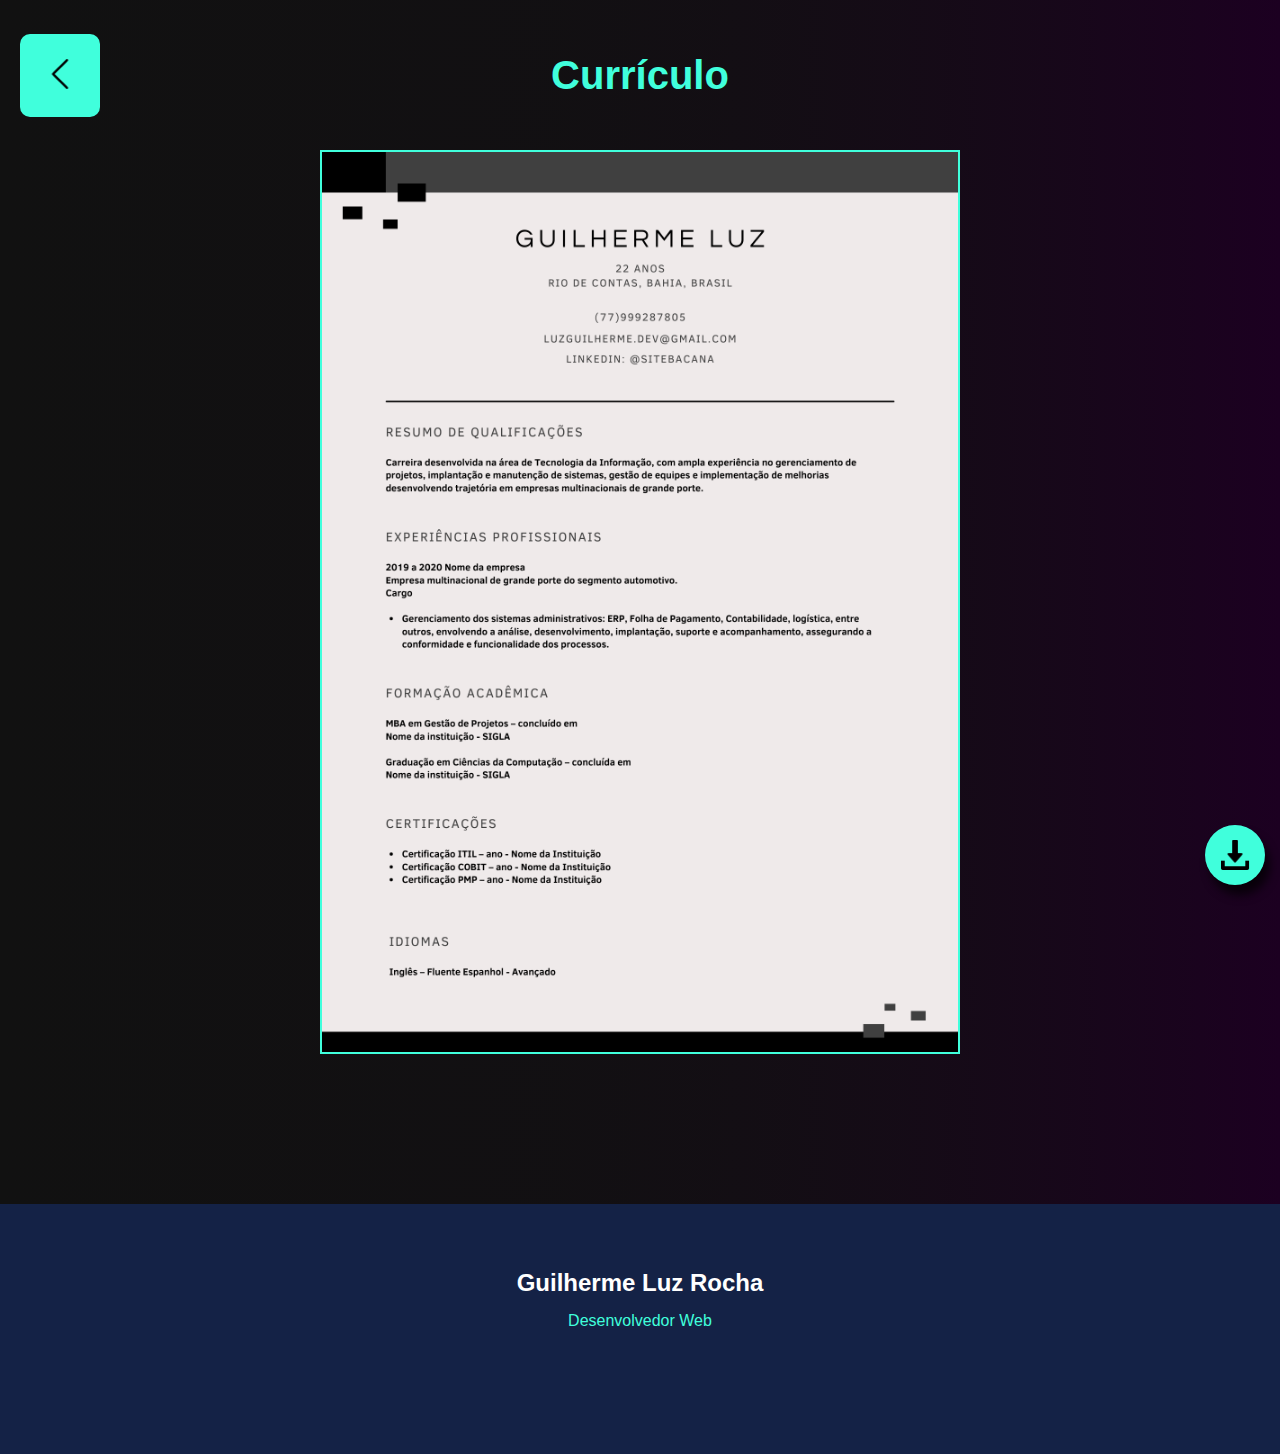
==== pagina2.html @ b0b2bcc6 "Atualização" ====
<!DOCTYPE html>
<html lang="pt-br">

<head>
  <meta charset="UTF-8">
  <meta http-equiv="X-UA-Compatible" content="IE=edge">
  <meta name="viewport" content="width=device-width, initial-scale=1.0">
  <title>Currículo</title>
  <link rel="stylesheet" href="style.css">
</head>

<body>
  <div class="container-CV">
    <div class="header-cv">
      <a href="./index.html"><button><img src="./images/proximo.png" alt="Voltar"></button></a>
      <h1 class="titulo">Currículo</h1>
    </div>
    <div class="cv">
      <img src="./images/Currículo profissional da TI preto e cinza.png" alt="">
    </div>
  </div>
  <footer>
    <div class="assinatura">
      <h2>Guilherme Luz Rocha</h2>
      <p>Desenvolvedor Web</p>
      <div class="redes">
        <a href="https://github.com/GuilhermeLuz-dev"><img class="github" src="./images/github.png" alt="GitHub" /></a>
        <a href="https://www.linkedin.com/in/guilherme-luz-roch-3a1511234/"><img class="linkedin"
            src="./images/linkedin.png" alt="linkedin" /></a>
        <a href="mailto:luzguilherme.dev@gmail.com"><img class="email" src="./images/email.png" alt="gmail" /></a>
        <a href="https://www.instagram.com/guilherme_luzr/"><img class="insta" src="./images/instagram.png"
            alt="instagram" /></a>
        <a href="https://api.whatsapp.com/send?phone=+557799287805&text=sua%20mensagem"><img class="whats"
            src="./images/whatsapp.png" alt="whatsapp" /></a>
      </div>
    </div>
    <div class="download"><img src="./images/download.png" alt="download"></div>

  </footer>


</body>

</html>
---- style.css ----
/* Animações */
@keyframes jumped {
  50% {
    bottom: 20px;
  }

  100% {
    bottom: 15px;
  }

}

@keyframes appear {
  from {
    transform: translateY(-30px);
    opacity: 0;
  }

  to {
    transform: translateY(0px);
    opacity: 1;
  }
}

@keyframes limited1 {
  50% {
    transform: translateX(10%)
  }

  100% {
    transform: translateX(0)
  }
}

@keyframes limited2 {
  50% {
    transform: translateX(-10%)
  }

  100% {
    transform: translateX(0)
  }
}

/* Sections */
* {
  box-sizing: border-box;
  margin: 0;
  padding: 0;
  font-family: "Roboto", sans-serif, Arial, Helvetica;
}

a {
  list-style: none;
  color: #fff;
  text-decoration: none;
  display: inline-block;
}

body {
  height: 100vh;
  background: linear-gradient(90deg, #111, 80%, #1c0021);
  color: white;
}

nav {
  position: fixed;
  top: 0;
  font-size: 20px;
  width: 100%;
  height: 50px;
  display: flex;
  justify-content: center;
  align-items: center;
  background: linear-gradient(90deg, #1c0021, #111);
  z-index: 100;
}

nav ul li {
  width: 110px;
  height: 50px;
  line-height: 50px;
  text-align: center;
  display: inline-block;
  margin: 0 15px;
  cursor: pointer;
}
nav ul li a{
  width: 100%;
}

nav ul li:hover {
  background-color: rgba(255, 250, 250, 0.219);
}

main {
  max-width: 100%;
  overflow: hidden;
  margin-top: 2%;
}

.contato {
  position: fixed;
  background-color: #40ffdc;
  width: 60px;
  height: 60px;
  border-radius: 50%;
  right: 15px;
  bottom: 15px;
  box-shadow: 5px 10px 10px rgba(0, 0, 0, 0.7);
  display: flex;
  justify-content: center;
  align-items: center;
  animation: jumped 1s ease-in-out infinite;
  cursor: pointer;
}

.contato img {
  width: 45px;
}

.boxContato>a>img {
  width: 60px;
  height: 60px;
  position: fixed;
  right: 15px;
  bottom: 15px;
  opacity: 0;
  transition: all 1s;
}

header {
  height: 100vh;
  position: relative;
  margin: auto;
  width: 90%;
  display: flex;
  justify-content: space-around;
  align-items: center;
}

.introducao {
  width: 45%;
  font-size: 30px;
}

.introducao>h1 {
  opacity: 0;
  animation: appear 1s forwards;
}

.introducao>p {
  opacity: 0;
  animation: appear 1s forwards 1s;
  margin-top: 15px;
  color: #40ffdc;
}

.introducao>a>button {
  width: 200px;
  border: none;
  border-radius: 5px;
  background: linear-gradient(#1c3166, #111);
  color: white;
  margin: 50px 10px 0px 0px;
  padding: 30px;
  cursor: pointer;
  transition: all 1s;

}

.introducao>a>button:hover {
  width: 250px;
  background: rgba(255, 250, 250, 0.219);
}

.perfil {
  animation: appear 0.5s forwards;
  width: 45%;
  display: flex;
  flex-direction: column;
  justify-items: center;
  align-items: center;
}

.boxPerfil {
  height: 600px;
  background: linear-gradient(#1c3166, #111);
  padding: 20px;
  border-radius: 10px;
  box-shadow: 5px 10px 10px rgba(0, 0, 0, 0.7);
  display: flex;
  justify-content: center;
  flex-direction: column;
}

.imagePerfil {
  width: 400px;
  height: 400px;
  background-color: #fff;
  border-radius: 50%;
  overflow: hidden;
}

.imagePerfil img {
  width: 100%;
  transform: translateY(30px);
}

.redes {
  width: 100%;
  margin-top: 30px;
  display: flex;
  justify-content: space-evenly;
}

.redes a img {
  position: relative;
  opacity: 0;
  width: 40px;
  transition: all 1s;
}

.rede:hover {
  top: -5px;
}

.github {
  animation: appear 1s forwards;
}

.linkedin {
  animation: appear 1s forwards 0.5s;
}

.email {
  animation: appear 1s forwards 1s;
}

.insta {
  animation: appear 1s forwards 1.5s;
}

.whats {
  animation: appear 1s forwards 2s;
}

.biografia {
  display: flex;
  justify-content: space-around;
  background: #1c3166;
  width: 100%;
  height: 700px;
  position: relative;
  transition: 1s;
  box-shadow: 5px 10px 10px rgba(0, 0, 0, 0.7);
}

.titulo {
  margin: auto;
  position: absolute;
  padding: 10px;
  font-size: 40px;
  left: 50%;
  transform: translateX(-50%);
  color: #40ffdc;
}

.boxBiografia {
  box-sizing: border-box;
  width: 45%;
  height: 100%;
  display: inline-block;
  display: flex;
}

.textos {
  overflow: hidden;
  position: relative;
  background-color: #142246;
  height: 500px;
  top: 50%;
  transform: translateY(-50%);
  border-radius: 10px;
  box-shadow: 5px 10px 10px rgba(0, 0, 0, 0.7);
  transition: 1s;
}

.textoConteudo {
  position: absolute;
  width: 300%;
  height: 80%;
  top: 50%;
  transform: translateY(-50%);
  overflow: hidden;
  box-sizing: border-box;
  display: flex;
}

.controle {
  position: absolute;
  bottom: 10px;
  width: 20%;
  display: flex;
  justify-content: space-around;
  align-items: center;
  left: 50%;
  bottom: 8%;
  transform: translate(-50%);
}

.boxButton {
  border: 2px solid #fff;
  width: 20px;
  height: 20px;
  border-radius: 50%;
  transition: 1s;
  cursor: pointer;
}

.boxButton:hover {
  background-color: #fff;
}

.slide1 {
  background-color: #fff;
}

.boxTexto {
  box-sizing: border-box;
  font-size: 28px;
  padding: 15px;
  width: 34%;
  height: 90%;
  border-radius: 10px;
  box-shadow: 5px 10px 10px rgba(0, 0, 0, 0.7);
  display: inline-block;
  transition: 1s;
}

.boxTexto h2 {
  margin-bottom: 15px;
}

.s1 {
  background-color: #027fe9;
}

.gifs {
  position: relative;
}

.imgBio {
  border-radius: 50%;
  width: 300px;
  height: 300px;
  position: absolute;
  top: 50%;
  left: 50%;
  transform: translate(-50%, -50%);
  box-shadow: 5px 10px 10px rgba(0, 0, 0, 0.7);
}

.projetos {
  position: relative;
  margin-top: 100px;
  height: 700px;
}

.container-carrossel {
  position: relative;
  max-width: 950px;
  margin: 0 auto;
  top: 50%;
  transform: translateY(-50%);
}

.arrow-left,
.arrow-right {
  position: absolute;
  top: 0;
  bottom: 0;
  width: 60px;
  border: none;
  cursor: pointer;
  opacity: 0.4;
}

button>img {
  width: 50px;
  color: white;
}

.arrow-left {
  left: 0;
  background: linear-gradient(to left, transparent 0%, black 200%);
}

.arrow-left:hover {
  opacity: 1;
}

.arrow-right {
  background: linear-gradient(to right, transparent 0%, black 200%);
  right: 0;
}

.arrow-right:hover {
  opacity: 1;
}

.arrow-right>img {
  transform: rotate(180deg);
}

.container-galeria {
  overflow-x: auto;
}

.container-galeria::-webkit-scrollbar {
  display: none;
}

.galeria {
  position: relative;
  display: flex;
  flex-flow: row nowrap;
  gap: 15px;
  transition: all 1s ease-in-out;
}

.projeto {
  overflow: hidden;
  width: 320px;
  height: 420px;
  flex-shrink: 0;
  transition: all 1s ease-in-out;
  background-color: #00a9d4;
  display: flex;
  align-items: center;
  justify-content: center;
  position: relative;
  border-radius: 10px;
  cursor: pointer;
  box-shadow: 5px 10px 10px rgba(0, 0, 0, 0.7);
}

.projeto:hover {
  border: 4px solid white;
}

.animation {}

.projeto img {
  width: 100px;
}

.faixaAguarde {
  background-color: #027fe9;
  width: 200%;
  height: 50px;
  transform: rotate(55deg);
  position: absolute;
  color: #111;
  text-align: center;
  line-height: 50px;
  font-size: 30px;
  box-shadow: 5px 10px 10px rgba(0, 0, 0, 0.7);
}

.descricao {
  position: absolute;
  background-color: rgba(255, 255, 255, 0.4);
  color: #fff;
  bottom: -90px;
  padding: 10px;
  text-align: center;
  font-weight: 400;
  transition: .5s ease-in-out;
  font-size: 20px;
  width: 100%;
}

.habilidades {
  height: 900px;
  position: relative;
  background-color: #1c3166;
  margin-top: 100px;
}

.linguagens {
  position: relative;
  width: 70%;
  display: flex;
  justify-content: center;
  display: grid;
  gap: 25px;
  grid-template: auto auto/auto auto auto;
  top: 12%;
  left: 50%;
  transform: translateX(-50%);
}

.linguagem {
  display: inline-block;
  width: 220px;
  height: 320px;
  background-color: #3d0a49;
  border-radius: 10px;
  display: flex;
  align-items: center;
  justify-content: center;
  flex-shrink: 0;
  overflow: hidden;
  position: relative;
  transition: all 1s ease-in-out;
  box-shadow: 5px 10px 10px rgba(0, 0, 0, 0.7);
}

.linguagem:hover {
  background-color: #561066;
  top: -20px;
}

.linguagem img {
  width: 100px;
}

footer {
  height: 250px;
  width: 100%;
  display: flex;
  align-items: center;
  justify-content: center;
  background-color: #142246;
}

.assinatura {
  width: 20%;
  margin: auto;
  text-align: center;
}

.assinatura h2 {
  margin-bottom: 15px;
}

.assinatura p {
  margin-bottom: 15px;
  color: #40ffdc;
}

.assinatura .redes {
  margin: auto;
}

.assinatura img {
  width: 30px;
}

/* Personalização da página 2 */
.header-cv{
  display: flex;
  /* background-color: #00a9d4; */
  width: 100%;
  height: 150px;
  align-items: center;
}
.container-CV {
  margin-bottom: 150px;
  position: relative;

}
.container-CV  a button{
  padding: 25px;
  background-color: #40ffdc;
  border: none;
  border-radius: 10px;
  margin: 0 20px;
 

}
.container-CV a button:hover{
  border: 2px solid white;
}
.container-CV a button img{
  width: 30px;
}

.cv {
  width: 100%;
  display: flex;
  justify-content: center;
  position: relative;


}

.cv img {
  width: 50%;
  border: 2px solid #40ffdc;
  transition: all 1s ease-in-out;
}

.cv img:hover {
  width: 55%;
}
.download{
  position: fixed;
  bottom: 15px;
  right: 15px;
  width:60px;
  height: 60px;
  border-radius:50%;
  background-color: #40ffdc;
  display: flex;
  justify-content: center;
  align-items: center;
  animation: jumped 1s ease-in-out infinite;
  cursor: pointer;
  box-shadow: 5px 10px 10px rgba(0, 0, 0, 0.7);
}
.download img{
  width:30px;
}
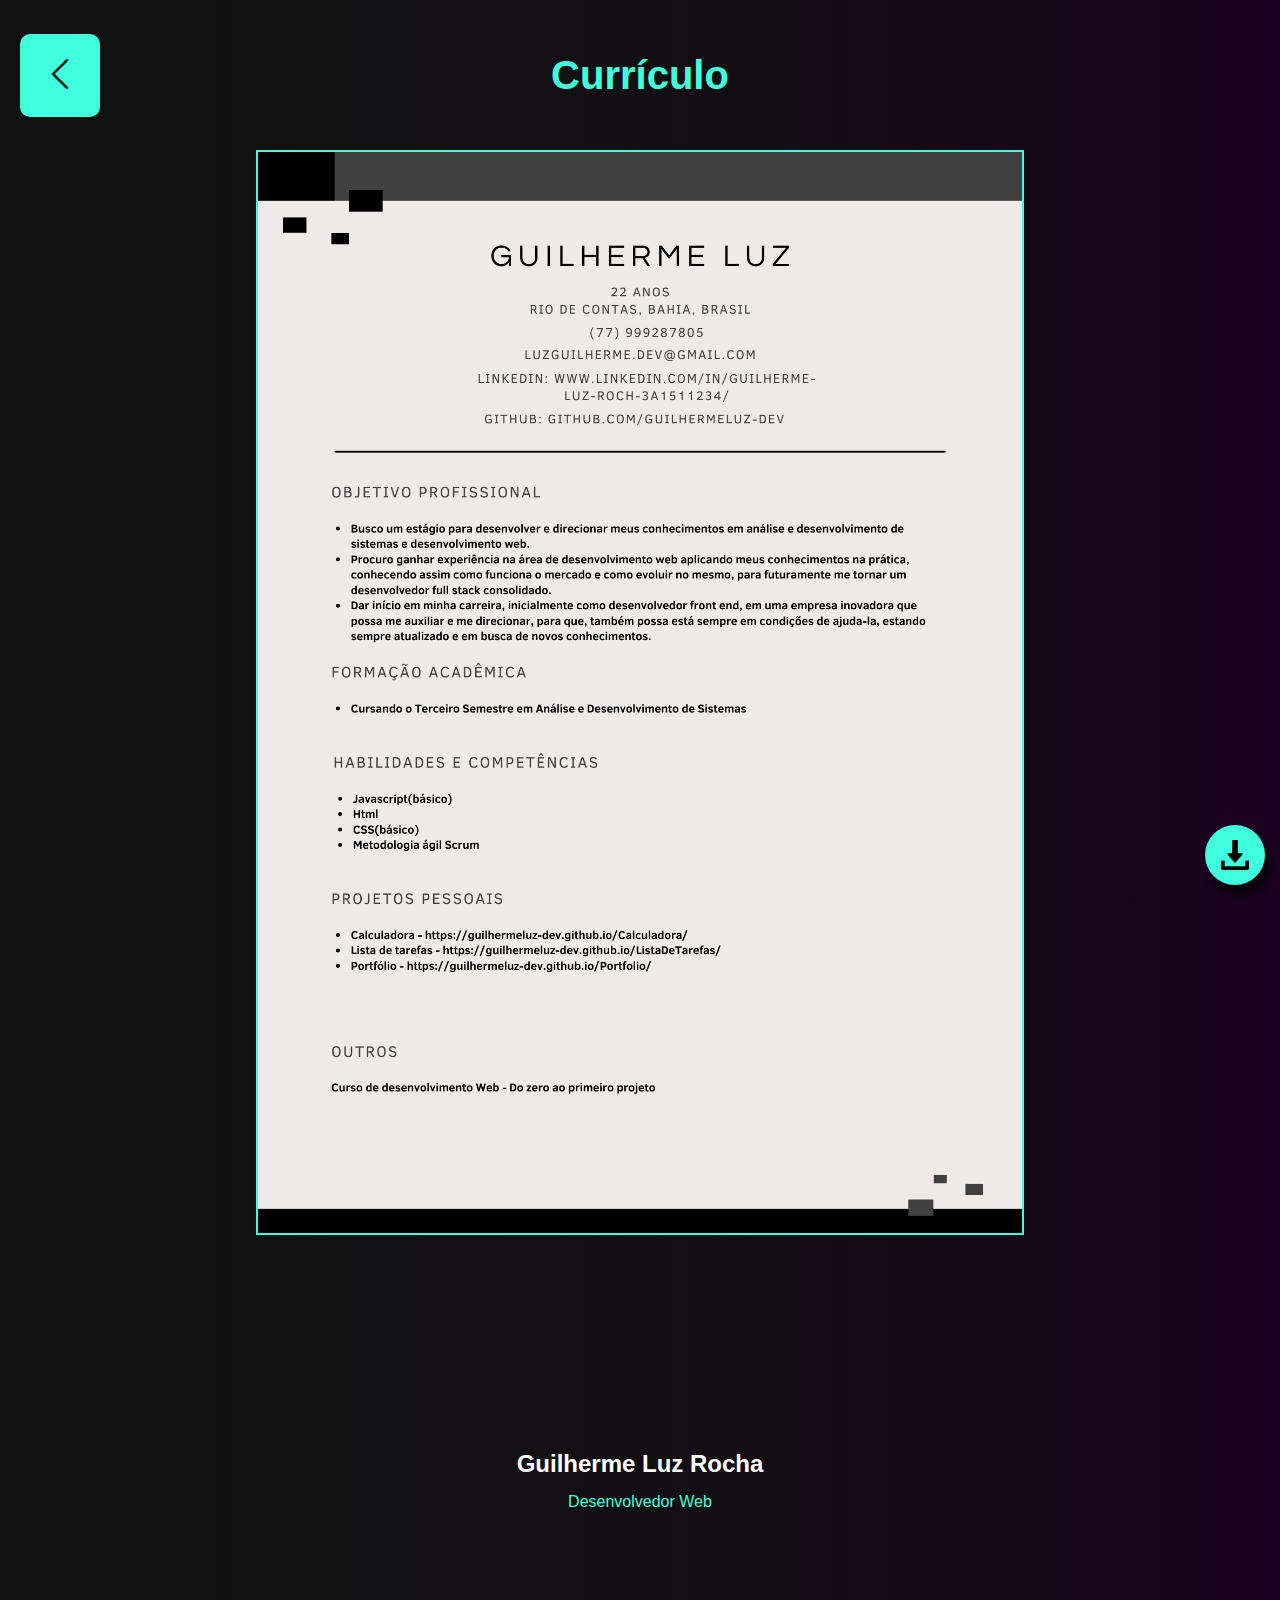
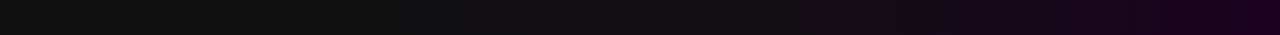
==== commit 07a01491: "Atualização" ====
--- a/pagina2.html
+++ b/pagina2.html
@@ -7,6 +7,7 @@
   <meta name="viewport" content="width=device-width, initial-scale=1.0">
   <title>Currículo</title>
   <link rel="stylesheet" href="style.css">
+  <link rel="shortcut icon" href="./images/computer.png" type="image/x-icon">
 </head>
 
 <body>
@@ -16,7 +17,7 @@
       <h1 class="titulo">Currículo</h1>
     </div>
     <div class="cv">
-      <img src="./images/Currículo profissional da TI preto e cinza.png" alt="">
+      <img src="./images/Currículo Simples para Vendedor sem foto Branco .png" alt="Currículo">
     </div>
   </div>
   <footer>
@@ -34,7 +35,9 @@
             src="./images/whatsapp.png" alt="whatsapp" /></a>
       </div>
     </div>
-    <div class="download"><img src="./images/download.png" alt="download"></div>
+    <a href="./images/Currículo Simples para Vendedor sem foto Branco .pdf" download="curriculo">
+      <div class="download"><img src="./images/download.png" alt="download"></div>
+    </a>
 
   </footer>
 
--- a/style.css
+++ b/style.css
@@ -49,18 +49,30 @@
   padding: 0;
   font-family: "Roboto", sans-serif, Arial, Helvetica;
 }
-
+html{
+  scroll-behavior: smooth;
+}
+::-webkit-scrollbar{
+  width: 5px;
+  background-color: #1c0021;
+}
+::-webkit-scrollbar-thumb{
+  background-color:#40ffdc;
+  border-radius: 10px;
+
+}
+
+
+body {
+  height: 100vh;
+  background: linear-gradient(90deg, #111, 80%, #1c0021);
+  color: white;
+}
 a {
   list-style: none;
   color: #fff;
   text-decoration: none;
   display: inline-block;
-}
-
-body {
-  height: 100vh;
-  background: linear-gradient(90deg, #111, 80%, #1c0021);
-  color: white;
 }
 
 nav {
@@ -70,13 +82,23 @@
   width: 100%;
   height: 50px;
   display: flex;
-  justify-content: center;
   align-items: center;
   background: linear-gradient(90deg, #1c0021, #111);
   z-index: 100;
 }
+.logo{
+  position: relative;
+  color: #40ffdc;
+  left: 15px;
+  font-size: 25px;
+}
+nav ul{
+  position: absolute;
+  right: 15px;
+}
 
 nav ul li {
+
   width: 110px;
   height: 50px;
   line-height: 50px;
@@ -84,8 +106,10 @@
   display: inline-block;
   margin: 0 15px;
   cursor: pointer;
-}
-nav ul li a{
+
+}
+
+nav ul li a {
   width: 100%;
 }
 
@@ -102,8 +126,8 @@
 .contato {
   position: fixed;
   background-color: #40ffdc;
-  width: 60px;
-  height: 60px;
+  width: 50px;
+  height: 50px;
   border-radius: 50%;
   right: 15px;
   bottom: 15px;
@@ -116,12 +140,12 @@
 }
 
 .contato img {
-  width: 45px;
+  width: 40px;
 }
 
 .boxContato>a>img {
-  width: 60px;
-  height: 60px;
+  width: 50px;
+  height: 50px;
   position: fixed;
   right: 15px;
   bottom: 15px;
@@ -156,7 +180,7 @@
   color: #40ffdc;
 }
 
-.introducao>a>button {
+.introducao >div>a>button {
   width: 200px;
   border: none;
   border-radius: 5px;
@@ -169,7 +193,7 @@
 
 }
 
-.introducao>a>button:hover {
+.introducao>div>a>button:hover {
   width: 250px;
   background: rgba(255, 250, 250, 0.219);
 }
@@ -184,7 +208,7 @@
 }
 
 .boxPerfil {
-  height: 600px;
+  height: 560px;
   background: linear-gradient(#1c3166, #111);
   padding: 20px;
   border-radius: 10px;
@@ -195,11 +219,12 @@
 }
 
 .imagePerfil {
-  width: 400px;
-  height: 400px;
+  width: 350px;
+  height: 350px;
   background-color: #fff;
   border-radius: 50%;
   overflow: hidden;
+  margin: auto;
 }
 
 .imagePerfil img {
@@ -257,7 +282,7 @@
 }
 
 .titulo {
-  margin: auto;
+  margin: 15px 0 15px 0;
   position: absolute;
   padding: 10px;
   font-size: 40px;
@@ -328,7 +353,7 @@
 
 .boxTexto {
   box-sizing: border-box;
-  font-size: 28px;
+  font-size:25px;
   padding: 15px;
   width: 34%;
   height: 90%;
@@ -427,11 +452,12 @@
   flex-flow: row nowrap;
   gap: 15px;
   transition: all 1s ease-in-out;
+
 }
 
 .projeto {
   overflow: hidden;
-  width: 320px;
+  width: 230px;
   height: 420px;
   flex-shrink: 0;
   transition: all 1s ease-in-out;
@@ -449,7 +475,6 @@
   border: 4px solid white;
 }
 
-.animation {}
 
 .projeto img {
   width: 100px;
@@ -472,7 +497,7 @@
   position: absolute;
   background-color: rgba(255, 255, 255, 0.4);
   color: #fff;
-  bottom: -90px;
+  bottom: -150px;
   padding: 10px;
   text-align: center;
   font-weight: 400;
@@ -482,10 +507,11 @@
 }
 
 .habilidades {
-  height: 900px;
+  height: 600px;
   position: relative;
   background-color: #1c3166;
-  margin-top: 100px;
+  overflow: hidden;
+  box-shadow: 5px 10px 10px rgba(0, 0, 0, 0.7);
 }
 
 .linguagens {
@@ -496,30 +522,36 @@
   display: grid;
   gap: 25px;
   grid-template: auto auto/auto auto auto;
-  top: 12%;
   left: 50%;
-  transform: translateX(-50%);
+  top: 50%;
+  transform: translate(-50%, -50%);
 }
 
 .linguagem {
-  display: inline-block;
+  display: flex;
+  flex-direction: column;
+  gap: 15px;
   width: 220px;
   height: 320px;
-  background-color: #3d0a49;
   border-radius: 10px;
-  display: flex;
   align-items: center;
   justify-content: center;
   flex-shrink: 0;
   overflow: hidden;
   position: relative;
-  transition: all 1s ease-in-out;
-  box-shadow: 5px 10px 10px rgba(0, 0, 0, 0.7);
+  transition: all .5s ease-in-out;
+  background-color:#3d0a49;
+  
 }
 
 .linguagem:hover {
-  background-color: #561066;
   top: -20px;
+  box-shadow: 5px 10px 10px rgba(0, 0, 0, 0.7);
+}
+
+.linguagem p {
+  font-size: 20px;
+  font-weight: 400;
 }
 
 .linguagem img {
@@ -532,7 +564,7 @@
   display: flex;
   align-items: center;
   justify-content: center;
-  background-color: #142246;
+  /* background-color: #142246; */
 }
 
 .assinatura {
@@ -559,31 +591,34 @@
 }
 
 /* Personalização da página 2 */
-.header-cv{
-  display: flex;
-  /* background-color: #00a9d4; */
+.header-cv {
+  display: flex;
   width: 100%;
   height: 150px;
   align-items: center;
 }
+
 .container-CV {
   margin-bottom: 150px;
   position: relative;
 
 }
-.container-CV  a button{
+
+.container-CV a button {
   padding: 25px;
   background-color: #40ffdc;
   border: none;
   border-radius: 10px;
   margin: 0 20px;
- 
-
-}
-.container-CV a button:hover{
+
+
+}
+
+.container-CV a button:hover {
   border: 2px solid white;
 }
-.container-CV a button img{
+
+.container-CV a button img {
   width: 30px;
 }
 
@@ -605,13 +640,14 @@
 .cv img:hover {
   width: 55%;
 }
-.download{
+
+.download {
   position: fixed;
   bottom: 15px;
   right: 15px;
-  width:60px;
+  width: 60px;
   height: 60px;
-  border-radius:50%;
+  border-radius: 50%;
   background-color: #40ffdc;
   display: flex;
   justify-content: center;
@@ -620,6 +656,252 @@
   cursor: pointer;
   box-shadow: 5px 10px 10px rgba(0, 0, 0, 0.7);
 }
-.download img{
-  width:30px;
+
+.download img {
+  width: 30px;
+}
+
+/* Deixando o site responsivo */
+
+@media (max-width: 1500px){
+  header h1{
+    font-size:35px;
+  }
+  header p{
+   font-size:20px;
+  }
+  .boxPerfil{
+    height: 500px;
+  }
+  .boxTexto{
+    font-size: 24px;
+  }
+  .cv img{
+    width: 60%;
+  }
+  .cv img:hover{
+    width:65%;
+  }
+}
+
+@media (max-width:1100px){
+  header{
+    flex-direction: column;
+    width: 100%;
+    height: 190vh;
+  }
+  .introducao{
+    width: 70%;
+  }
+  .buttons{
+    display: flex;
+    justify-content: center;
+  }
+  .gifs{
+    display: none;
+  }
+  .boxBiografia{
+    width: 60%;
+  }
+  .habilidades{
+    height: 90vh;
+  }
+  .assinatura{
+    width: 30%;
+  }
+  .cv img{
+    width: 70%;
+  }
+  .cv img:hover{
+    width:75%;
+  }
+}
+@media (max-width:900px){
+  header{
+    height: 180vh;
+  }
+  .introducao{
+    width: 70%;
+  }
+  .buttons{
+    display: flex;
+    justify-content: center;
+  }
+  .projeto{
+    width: 240px;
+    height: 300px;
+
+  }
+ 
+  .habilidades{
+    height: 100vh;
+  }
+ 
+  .header-cv a button{
+    padding: 20px;
+  }
+}
+
+@media (max-width:780px){
+  .logo{
+    display: none;
+  }
+  nav ul{
+    position: relative;
+    margin: auto;
+  }
+  .boxBiografia{
+    width: 80%;
+  }
+  .linguagens{
+    grid-template: auto auto/ auto auto;
+   
+  }
+  .habilidades{
+    height: 130vh;
+  }
+  .assinatura{
+    width: 50%;
+  }
+  .projeto{
+    width: 250px;
+    height: 330px;
+
+  }
+  .cv img{
+    width: 80%;
+  }
+  .cv img:hover{
+    width:85%;
+  }
+  .header-cv a button{
+    padding: 18px;
+  }
+}
+
+@media (max-width:600px){
+  header{
+    height: 200vh;
+  }
+  nav{
+    position: relative;
+    height: 200px;
+  }
+  nav ul li{
+    width: 100%;
+  }
+  .boxBiografia{
+    width: 90%;
+  }
+  .controle{
+    width: 30%;
+  }
+  .projeto{
+    width: 240px;
+    height: 340px;
+
+  }
+  .habilidades{
+    height: 150vh;
+  }
+  .cv img{
+    width: 90%;
+  }
+  .cv img:hover{
+    width:95%;
+  }
+  .header-cv a button{
+    padding: 10px;
+  }
+}
+
+@media (max-width:550px){
+
+  header h1{
+    font-size: 35px;
+  }
+  header p{
+    font-size: 25px;
+  }
+  .boxTexto{
+    font-size: 20px;
+  }
+  .projeto{
+    width: 220px;
+    height: 320px;
+  }
+  .cv img{
+    width: 95%;
+  }
+  .cv img:hover{
+    width:100%;
+  }
+}
+@media (max-width:500px){
+   .buttons {
+    flex-direction: column;
+    align-items: center;
+  }
+  .linguagens{
+    grid-template: auto auto auto/ auto;
+
+  }
+  .linguagem{
+    width: 210px;
+    height:310px ;
+  }
+  .habilidades{
+    height: 180vh;
+  }
+  .assinatura{
+    width: 100%;
+  }
+  .boxPerfil{
+    width: 350px;
+    height: 460px;
+  }
+  .imagePerfil{
+    width: 300px;
+    height: 300px;
+  }
+  .header-cv a button{
+    padding: 5px;
+  }
+  .header-cv h1{
+    font-size: 30px;
+  }
+
+}
+@media (max-width:400px){
+ 
+  .boxPerfil{
+    width: 300px;
+    height: 400px;
+  }
+  .imagePerfil{
+    width: 250px;
+    height: 250px;
+  }
+  .boxBiografia{
+    height:65%;
+  }
+  .boxTexto{
+    font-size: 18px;
+  }
+  .controle{
+    width: 40%;
+  }
+  .projeto{
+    width: 195px;
+    height: 280px;
+  }
+  .descricao{
+    bottom: -150px;
+  }
+
+}
+@media (max-width:350px){
+  .boxTexto{
+    font-size: 16px;
+  }
 }